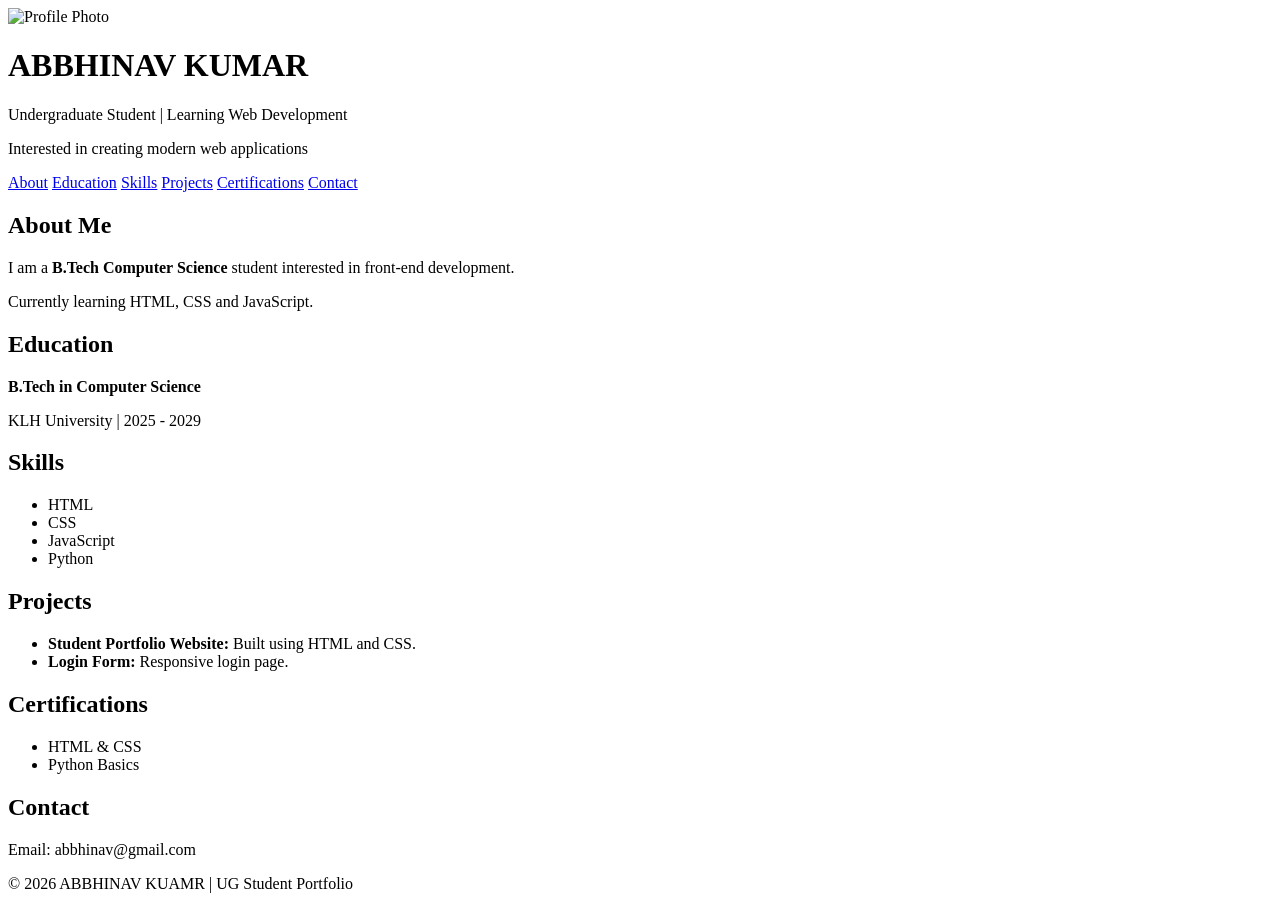
==== indexp.html @ 97594908 "Add files via upload" ====
<!DOCTYPE html>
<html lang="en">
<head>
<meta charset="UTF-8">
<meta name="viewport" content="width=device-width, initial-scale=1.0">
<title>Abbhinav kumar | Profile</title>


<link rel="stylesheet" href="profile.css">

</head>

<body>

<header class="header">
<img src="abbhinav.jpj.jpg" alt="Profile Photo">
<h1>ABBHINAV KUMAR</h1>
<p class="subtitle">Undergraduate Student | Learning Web Development</p>
<p class="tagline">Interested in creating modern web applications</p>
</header>

<nav class="nav">
<a href="#about">About</a>
<a href="#education">Education</a>
<a href="#skills">Skills</a>
<a href="#projects">Projects</a>
<a href="#certifications">Certifications</a>
<a href="#contact">Contact</a>
</nav>

<section id="about" class="card">
<h2>About Me</h2>
<p>I am a <strong>B.Tech Computer Science</strong> student interested in front-end development.</p>
<p>Currently learning HTML, CSS and JavaScript.</p>
</section>

<section id="education" class="card">
<h2>Education</h2>
<p><strong>B.Tech in Computer Science</strong></p>
<p>KLH University | 2025 - 2029</p>
</section>

<section id="skills" class="card">
<h2>Skills</h2>
<ul>
<li>HTML</li>
<li>CSS</li>
<li>JavaScript</li>
<li>Python</li>
</ul>
</section>

<section id="projects" class="card">
<h2>Projects</h2>
<ul>
<li><strong>Student Portfolio Website:</strong> Built using HTML and CSS.</li>
<li><strong>Login Form:</strong> Responsive login page.</li>
</ul>
</section>

<section id="certifications" class="card">
<h2>Certifications</h2>
<ul>
<li>HTML & CSS</li>
<li>Python Basics</li>
</ul>
</section>

<section id="contact" class="card">
<h2>Contact</h2>
<p>Email: abbhinav@gmail.com</p>
</section>

<footer>
<p>© 2026 ABBHINAV KUAMR | UG Student Portfolio</p>
</footer>

</body>
</html>
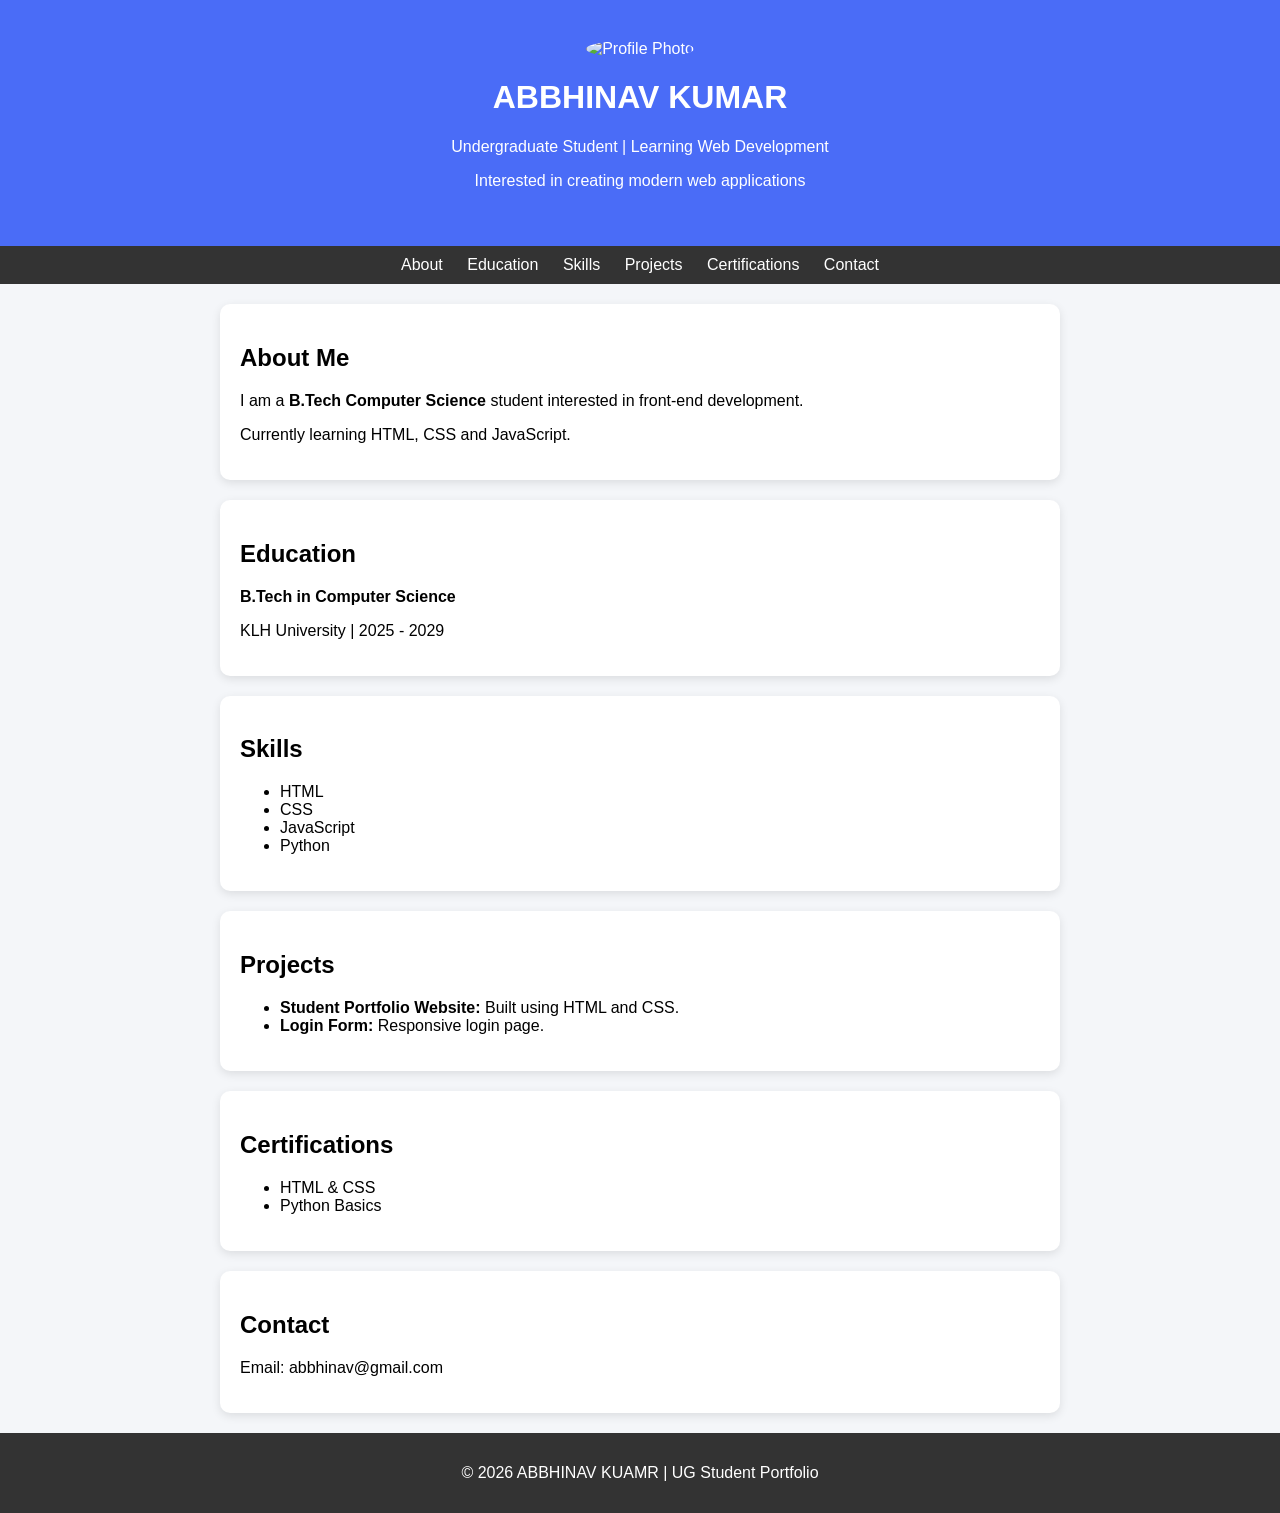
==== commit d83663af: "Add files via upload" ====
--- a/indexp.html
+++ b/indexp.html
@@ -6,7 +6,7 @@
 <title>Abbhinav kumar | Profile</title>
 
 
-<link rel="stylesheet" href="profile.css">
+<link rel="stylesheet" href="indexprofile.css">
 
 </head>
 
--- a/indexprofile.css
+++ b/indexprofile.css
@@ -0,0 +1,46 @@
+body{
+font-family:Arial;
+background:#f4f6f9;
+margin:0;
+}
+
+.header{
+text-align:center;
+background:#4a6cf7;
+color:white;
+padding:40px;
+}
+
+.header img{
+width:120px;
+height:120px;
+border-radius:50%;
+}
+
+.nav{
+background:#333;
+text-align:center;
+padding:10px;
+}
+
+.nav a{
+color:white;
+text-decoration:none;
+margin:10px;
+}
+
+.card{
+background:white;
+margin:20px auto;
+padding:20px;
+max-width:800px;
+border-radius:10px;
+box-shadow:0 3px 10px rgba(0,0,0,0.1);
+}
+
+footer{
+text-align:center;
+background:#333;
+color:white;
+padding:15px;
+}
